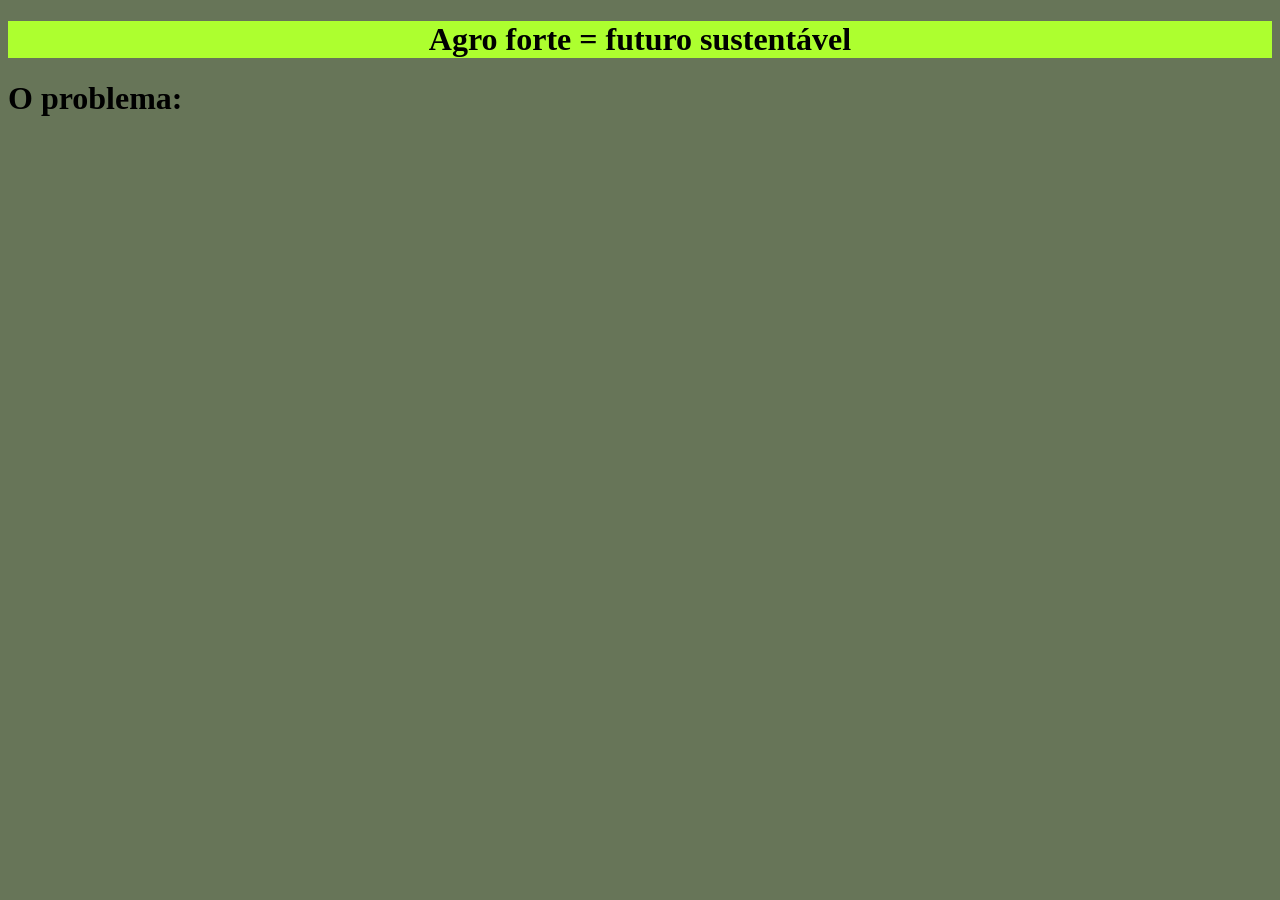
==== index.html @ 36e734ff "ok" ====
<!DOCTYPE html>
<html lang="pt-BR">

<head>
    <meta charset="UTF-8">
    <meta name="viewport" content="width=device-width, initial-scale=1.0">
    <title>Agro forte = futuro sustentável</title>
    <link rel="stylesheet" href="style.css">
</head>

<body>
     <header>
        <h1>Agro forte = futuro sustentável</h1>
     </header>
     <main>
        <div>
            <h1>O problema:</h1>
            
        </div>
     </main>
</body>
---- style.css ----
body{
    background-color: rgb(103, 117, 88);
}

header{
    background-color: greenyellow;
    text-align: center;
}
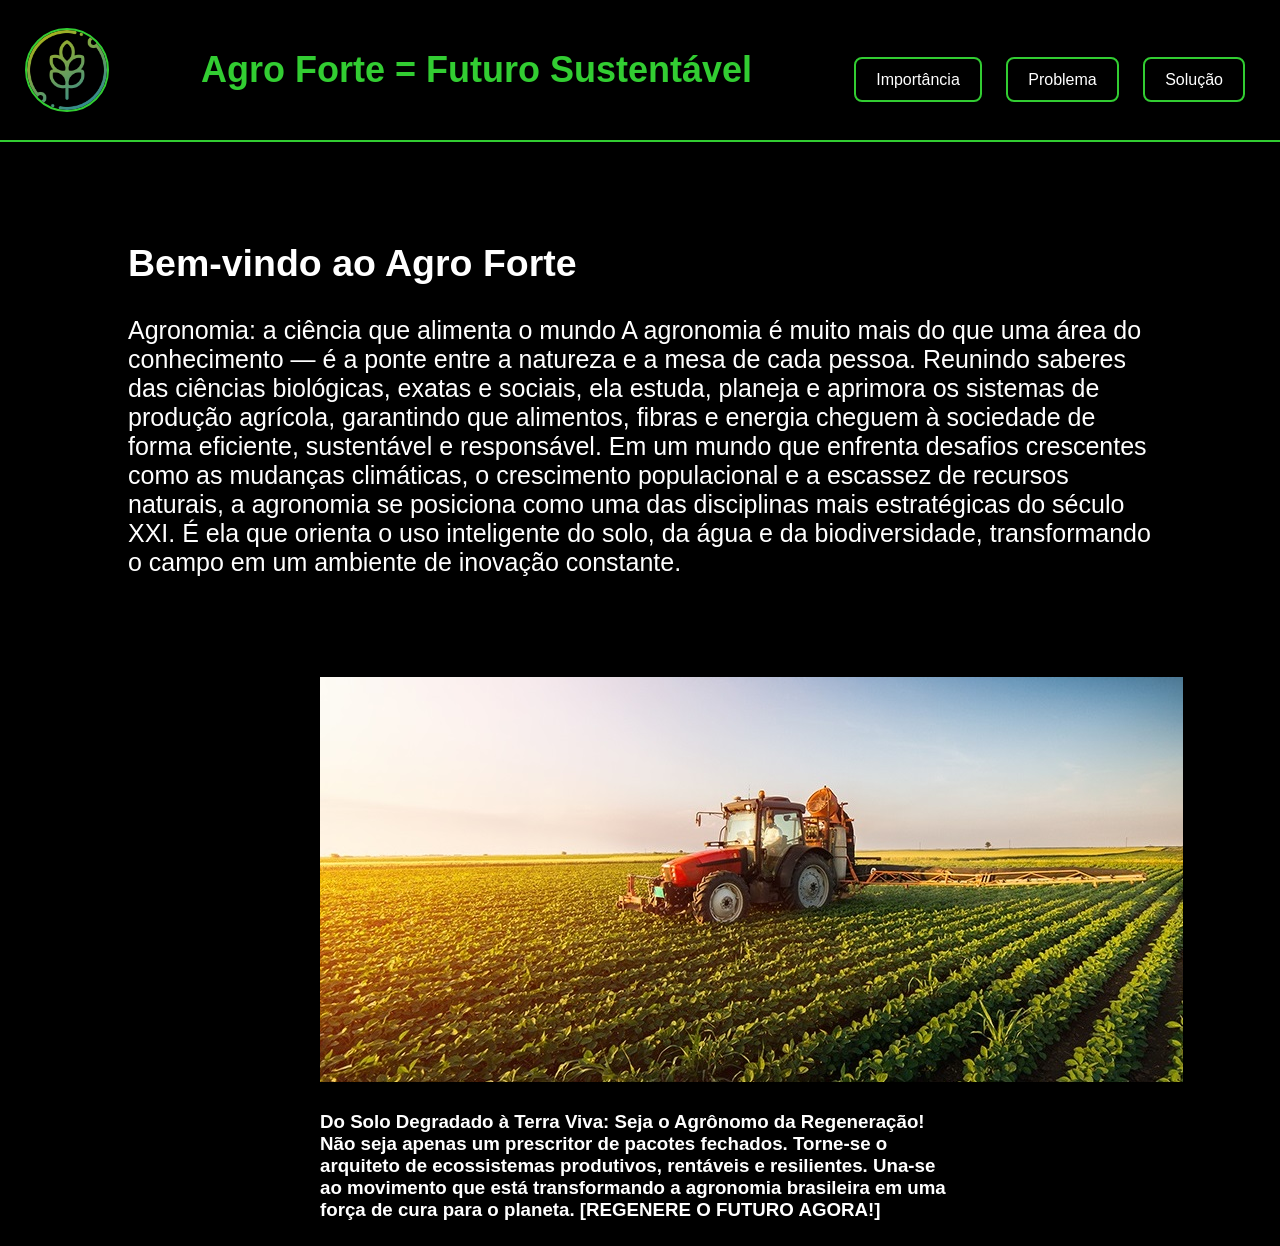
==== commit 207a0b02: "ok" ====
--- a/index.html
+++ b/index.html
@@ -1,21 +1,62 @@
 <!DOCTYPE html>
-<html lang="pt-BR">
+<html lang="pt-br">
 
 <head>
     <meta charset="UTF-8">
     <meta name="viewport" content="width=device-width, initial-scale=1.0">
-    <title>Agro forte = futuro sustentável</title>
+    <title>Agro Forte</title>
     <link rel="stylesheet" href="style.css">
 </head>
 
 <body>
-     <header>
-        <h1>Agro forte = futuro sustentável</h1>
-     </header>
-     <main>
-        <div>
-            <h1>O problema:</h1>
-            
+
+    <header>
+        <div class="logo-area">
+            <img src="logo.png" alt="Logo Agro Forte" class="logo">
         </div>
-     </main>
-</body>+        <h1>Agro Forte = Futuro Sustentável</h1>
+
+        <nav>
+            <a href="importancia.html">Importância</a>
+            <a href="problema.html">Problema</a>
+            <a href="solucao.html">Solução</a>
+        </nav>
+    </header>
+
+    <main>
+        <section class="inicio">
+            <h2>Bem-vindo ao Agro Forte</h2>
+
+            <p>
+                Agronomia: a ciência que alimenta o mundo
+                A agronomia é muito mais do que uma área do conhecimento — é a ponte entre a natureza e a mesa de cada
+                pessoa. Reunindo saberes das ciências biológicas, exatas e sociais, ela estuda, planeja e aprimora os
+                sistemas de produção agrícola, garantindo que alimentos, fibras e energia cheguem à sociedade de forma
+                eficiente, sustentável e responsável.
+                Em um mundo que enfrenta desafios crescentes como as mudanças climáticas, o crescimento populacional e a
+                escassez de recursos naturais, a agronomia se posiciona como uma das disciplinas mais estratégicas do
+                século XXI. É ela que orienta o uso inteligente do solo, da água e da biodiversidade, transformando o
+                campo em um ambiente de inovação constante.
+
+            </p>
+        </section>
+
+        <section>
+            <div class="agro">
+                <img src="agro.jpg" alt=imagemtrator>
+            </div>
+        </section>
+    </main>
+
+    <footer class="rodapé">
+        <h3>Do Solo Degradado à Terra Viva: Seja o Agrônomo da Regeneração!
+            Não seja apenas um prescritor de pacotes fechados. Torne-se o arquiteto de ecossistemas produtivos,
+            rentáveis e resilientes. Una-se ao movimento que está transformando a agronomia brasileira em uma força de
+            cura para o planeta.
+
+            [REGENERE O FUTURO AGORA!]</h3>
+    </footer>
+
+</body>
+
+</html>
--- a/style.css
+++ b/style.css
@@ -1,8 +1,74 @@
-body{
-    background-color: rgb(103, 117, 88);
+body {
+    background-color: black;
+    color: white;
+    font-family: Arial, sans-serif;
+    margin: 0;
 }
 
-header{
-    background-color: greenyellow;
+header {
+    display: flex;
+    align-items: center;
+    justify-content: space-between;
+    flex-wrap: wrap;
+    background-color: black;
+    padding: 25px;
     text-align: center;
+    border-bottom: 2px solid limegreen;
+}
+
+.logo {
+    width: 80px;
+    height: 80px;
+    object-fit: cover;
+    border: 2px solid limegreen;
+    border-radius: 50%;
+}
+
+.logo-area {
+    display: flex;
+    align-items: center;
+}
+
+h1 {
+    color: limegreen;
+    font-size: 36px;
+}
+
+nav {
+    margin-top: 20px;
+}
+
+nav a {
+    color: white;
+    text-decoration: none;
+    margin: 10px;
+    padding: 12px 20px;
+    border: 2px solid limegreen;
+    border-radius: 8px;
+    transition: 0.3s;
+}
+
+nav a:hover {
+    background-color: limegreen;
+    color: black;
+}
+
+.inicio,
+.conteudo {
+    width: 80%;
+    margin: 100px auto;
+    font-size: 25px
+}
+
+ .agro{
+    width:50%;
+    display: block;
+    margin: 0 auto;
+
+}
+
+.rodapé{
+     width: 50%;
+    margin: 25px auto;
+
 }
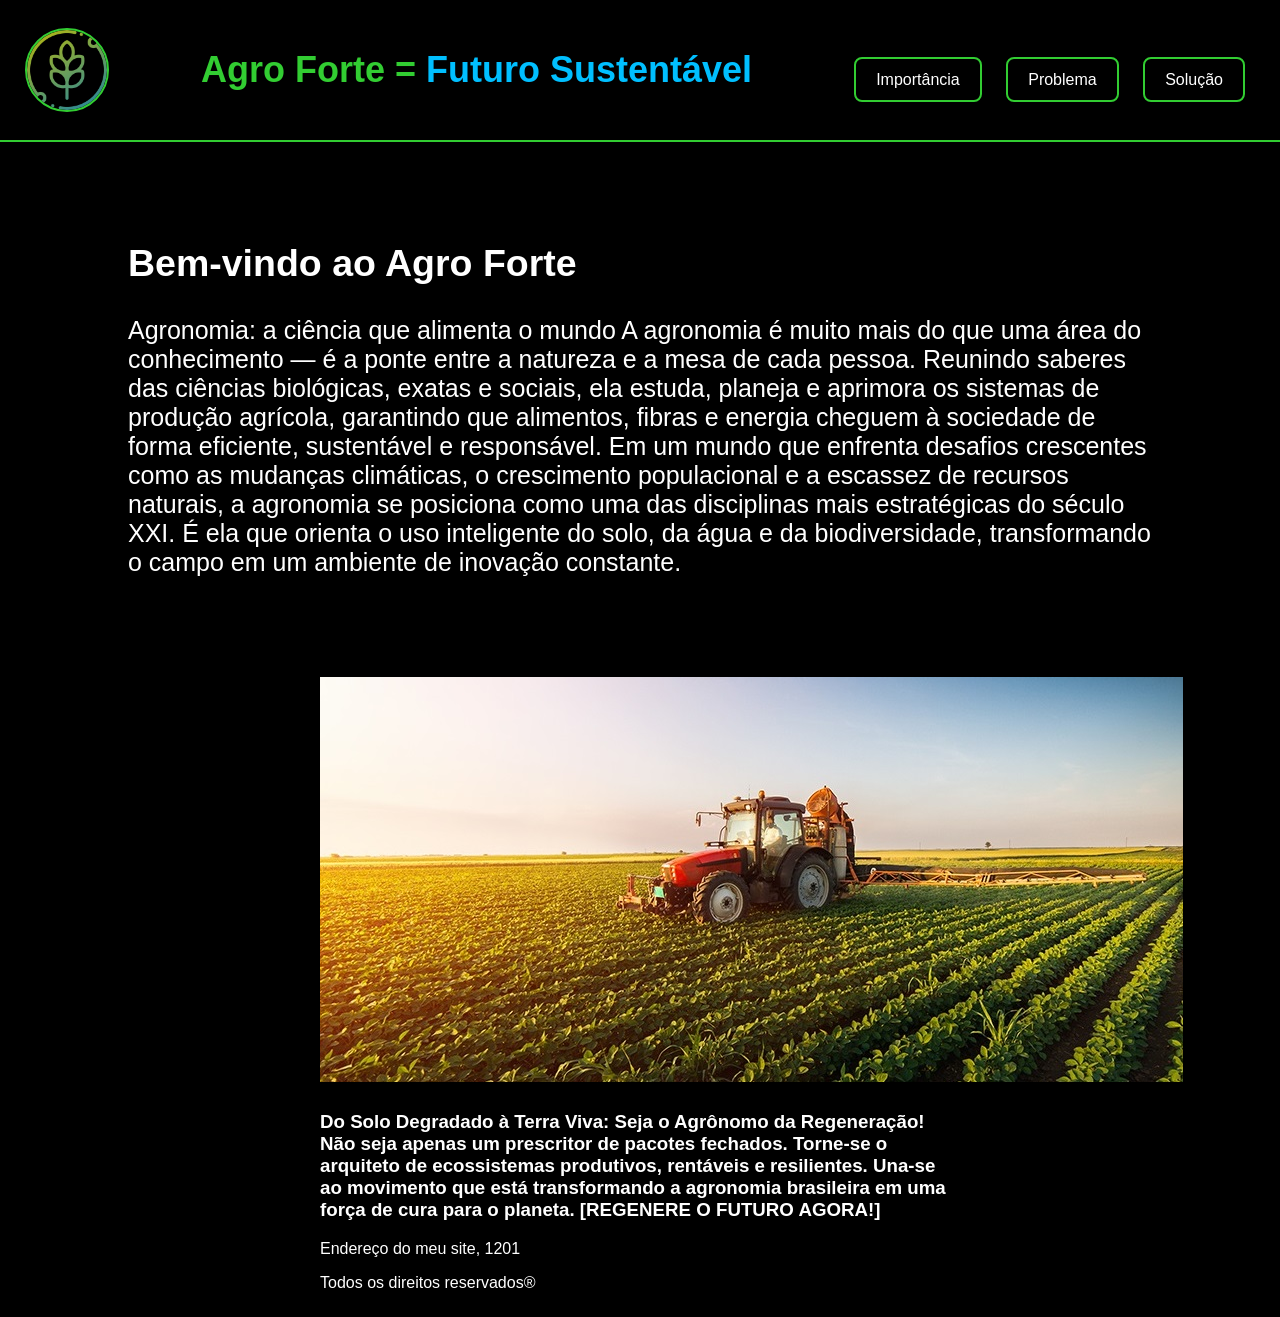
==== commit 7b27ad5d: "ok" ====
--- a/index.html
+++ b/index.html
@@ -14,7 +14,10 @@
         <div class="logo-area">
             <img src="logo.png" alt="Logo Agro Forte" class="logo">
         </div>
-        <h1>Agro Forte = Futuro Sustentável</h1>
+        <h1>
+            Agro Forte =
+           <span class="cor">Futuro Sustentável</span>
+        </h1>
 
         <nav>
             <a href="importancia.html">Importância</a>
@@ -55,6 +58,9 @@
             cura para o planeta.
 
             [REGENERE O FUTURO AGORA!]</h3>
+
+        <p>Endereço do meu site, 1201</p>
+        <p>Todos os direitos reservados®</p>
     </footer>
 
 </body>
--- a/style.css
+++ b/style.css
@@ -71,4 +71,8 @@
      width: 50%;
     margin: 25px auto;
 
+}
+
+.cor{
+    color:deepskyblue
 }
